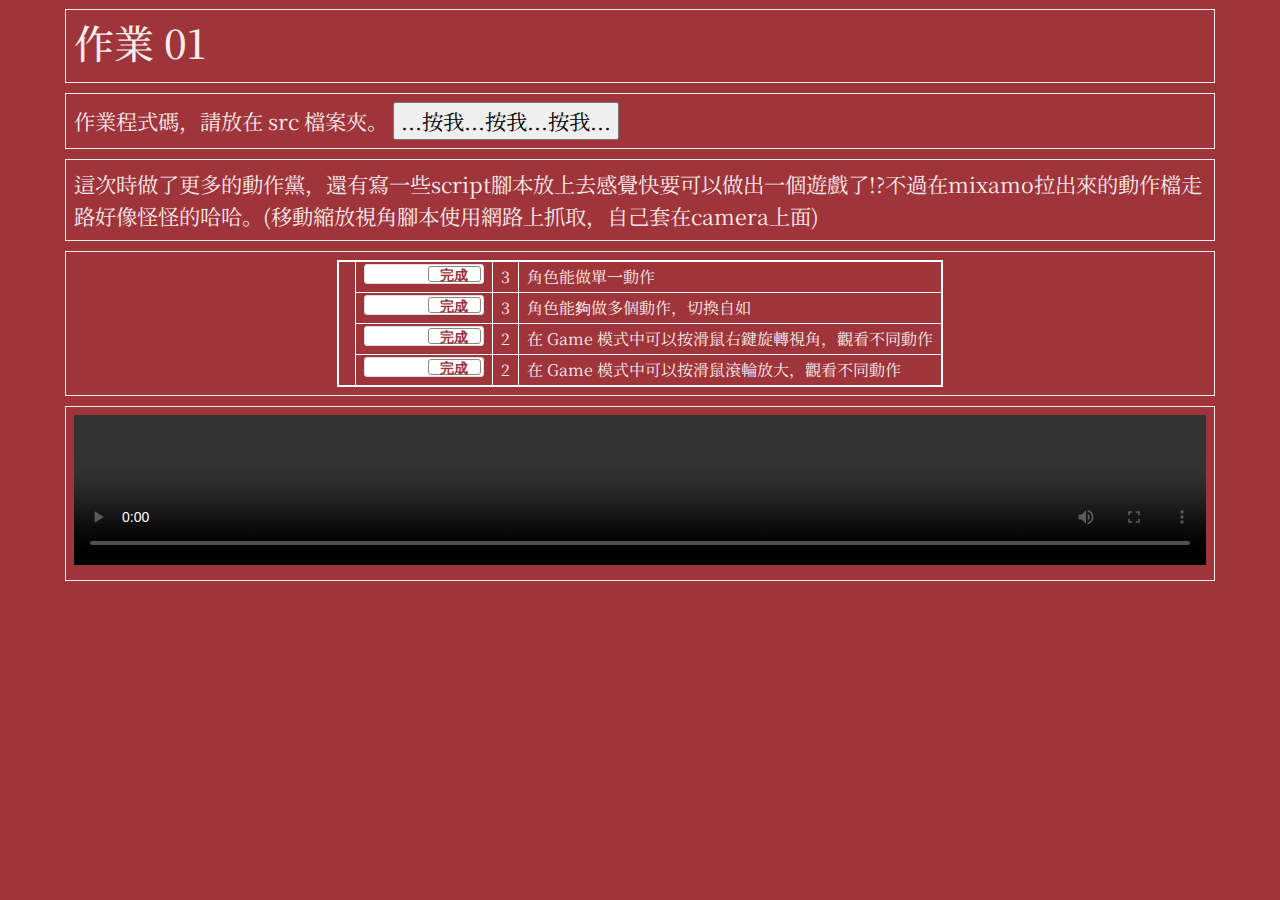
==== hw08/index.html @ 39d77854 "Update index.html" ====
<!doctype html>
<html lang="zh-Hant-TW">
<head>
<!-- Required meta tags -->
<meta charset="utf-8">
<meta name="viewport" content="width=device-width, initial-scale=1">

<!-- D3, jquery -->
<script src="https://d3js.org/d3.v3.min.js" charset="utf-8"></script>
<script src="https://code.jquery.com/jquery-3.6.0.min.js" charset="utf-8"></script>

<!-- Bootstrap CSS -->
<link href="https://cdn.jsdelivr.net/npm/bootstrap@5.1.1/dist/css/bootstrap.min.css" rel="stylesheet">
<script src="https://cdn.jsdelivr.net/npm/bootstrap@5.1.1/dist/js/bootstrap.bundle.min.js"></script>


<title>電腦動畫 111-1</title>
<style type="text/css">
  @import url('https://fonts.googleapis.com/css2?family=Noto+Serif+JP:wght@900&display=swap');

  table {
  border-collapse: collapse;
  border: 2px solid white; /* rgba(217,140,144,1) */
  font-size:  12pt;
  margin-left: auto;
  margin-right: auto;
  }

  td,
  th {
  border: 1px solid white;
  padding: 2px 8px;
  }

  .flipswitch
  {
      position: relative;
      background: white;
      width: 120px;
      height: 20px;
      -webkit-appearance: initial;
      border-radius: 3px;
      -webkit-tap-highlight-color: rgba(0, 0, 0, 0);
      outline:none;
      font-size: 14px;
      font-family: Trebuchet, Arial, sans-serif;
      font-weight: bold;
      cursor:pointer;
      border:1px solid #ddd;
  }
  .flipswitch:after
  {
      position:absolute;
      top:5%;
      display:block; 
      line-height:16px;
      width:45%;
      height:90%;
      background:#fff;
      box-sizing:border-box;
      text-align:center;
      transition: all 0.3s ease-in 0s; 
      color:rgba(159,53,58,1);
      border:#888 1px solid;
      border-radius:3px;
  }
  .flipswitch:after
  {
      left:2%;
      content: "未完成";
  }
  .flipswitch:checked:after
  {
      left:53%;
      content: "完成";
  }

  body {
    background-color: rgb(159, 53, 58);
    color: rgb(159, 53, 58);
    font-family: 'Noto Serif JP', sans-serif;
  }

  .container-fluid {
    width:  90%;
  }

  .hw12 {
    border: 1px solid rgb(159, 53, 58);
    margin-top: 8px;
    margin-bottom: 8px;
  }

  .twenty {
    border: 1px solid #f9eced;
    color: #f9eced;
    padding: 8px;
    font-size: 16pt;
  }

  .twenty a {
    color:  yellow;
    font-size:  11pt;
  }

  .twenty a:hover {
    color: #f9eced;
    font-size:  16pt;
  }

  .thirty {
    border: 1px solid #f9eced;
    color: #f9eced;
  }

  .ninety {
    border: 1px solid rgb(159, 53, 58);
    background-color: #f9eced;
    padding: 8px;
  }



  svg {
    border: 2px solid rgb(159, 53, 58);
  }

  path {
    pointer-events: all;
    fill: #f9eced;
    stroke: rgb(159, 53, 58);
    stroke-opacity: 0.95;
    stroke-width: 1px;
  }

  .active circle {
    stroke: #f9eced;
    stroke-width: 2px;
  }

  svg g text {
    fill: rgba(255, 255, 255, 0.95);
    background-color: rgba(255, 255, 0, 0.1);
    text-shadow: 0 0 16px #FF0000, 0 0 16px #000000;
    font-size: 24pt;
    text-anchor: middle;
  }

    .twenty:hover {
      /*
        background-color: rgba(255, 255, 0, 0.1);
      */
        box-shadow: 0 0 5px 3px #f9eced;
        color: cyan; 
        text-shadow: 0 0 6px #FFFFFF, 0 0 6px #000000;
    }

    img:hover {
      
        box-shadow: 0 0 1px 1px #f9eced;
      
        animation-name: happy;
        animation-duration: 0.5s;
        animation-iteration-count: infinite;
    }

    @keyframes happy {
        0% {
            transform: translateY(0px);
        }

        25% {
            transform: translateY(-15px);
        }

        50% {
            transform: translateY(0px);
        }

        75% {
            transform: translateY(-5px);
        }

        100% {
            transform: translateY(0px);
        }
    }

</style>
</head>
<body>

<div class="container-fluid">

  <!-- ------------------------------------------------>
  <div class="row hw12">
    <div class="col-md-12 twenty">
      <h1>作業 01</h1>
    </div>
  </div>

  <!-- ------------------------------------------------>
  <div class="row hw12">
    <div class="col-md-12 twenty">
      作業程式碼，請放在 src 檔案夾。
      <input type="button" name="back" onclick="window.location.href='https://github.com/NTUT-CG-Lab/ca2022f-hw-fantasywars/tree/main/hw08'" value="...按我...按我...按我...">

    </div>
  </div>

  <!-- ------------------------------------------------>
  <div class="row hw12">
    <div class="col-md-12 twenty">
      這次時做了更多的動作黨，還有寫一些script腳本放上去感覺快要可以做出一個遊戲了!?不過在mixamo拉出來的動作檔走路好像怪怪的哈哈。(移動縮放視角腳本使用網路上抓取，自己套在camera上面)
    </div>
  </div>

  <!-- ------------------------------------------------>
  <div class="row hw12">
    <div class="col-md-12 twenty">
      <table>
         <tr>
          <td rowspan="7" id="myTotal"></td>
          <td><input type="checkbox" class="flipswitch" id="myCheckbox1" checked></td>
          <td id='m1'>3</td>
          <td>角色能做單一動作</td>
        </tr>
        <tr>
          <td><input type="checkbox" class="flipswitch" id="myCheckbox3" checked></td>
          <td id='m3'>3</td>
          <td>角色能夠做多個動作，切換自如</td>
        </tr>
        <tr>
          <td><input type="checkbox" class="flipswitch" id="myCheckbox4" checked></td>
          <td id='m4'>2</td>
          <td>在 Game 模式中可以按滑鼠右鍵旋轉視角，觀看不同動作</td>
        </tr>
        <tr>
          <td><input type="checkbox" class="flipswitch" id="myCheckbox6" checked="checked" /></td>
          <td id='m6'>2</td>
          <td>在 Game 模式中可以按滑鼠滾輪放大，觀看不同動作 </td>
        </tr>
      </table>
    </div>
  </div>

  <!-- ------------------------------------------------>
  <div class="row hw12">
    <div class="col-md-12 twenty">
      <video id="video1" style="width:100%;max-width:100%;" controls="">
        <source src="https://www.w3schools.com/html/mov_bbb.mp4" type="video/mp4">
      </video>
    </div>
  </div>

  <!-- ------------------------------------------------>



<script>
  $(function() {
    var f = function() {
      $(this).next().text($(this).is(':checked') ? '做完' : '未做完');
    };
    $('input').change(f).trigger('change');
  });

  d3.select("#myCheckbox1").on("change",update);
  d3.select("#myCheckbox2").on("change",update);
  d3.select("#myCheckbox3").on("change",update);
  d3.select("#myCheckbox4").on("change",update);
  d3.select("#myCheckbox5").on("change",update);
  d3.select("#myCheckbox6").on("change",update);
  d3.select("#myCheckbox7").on("change",update);

  update();
  
  function update(){

    var score = 0;

    if (d3.select("#myCheckbox1").property("checked")){
      score += parseInt(d3.select('#m1').html());
    }

    if (d3.select("#myCheckbox2").property("checked")){
      score += parseInt(d3.select('#m2').html());   
    }

    if (d3.select("#myCheckbox3").property("checked")){
      score += parseInt(d3.select('#m3').html());   
    }

    if (d3.select("#myCheckbox4").property("checked")){
      score += parseInt(d3.select('#m4').html());   
    }

    if (d3.select("#myCheckbox5").property("checked")){
      score += parseInt(d3.select('#m5').html());   
    }

    if (d3.select("#myCheckbox6").property("checked")){
      score += parseInt(d3.select('#m6').html());   
    }

    if (d3.select("#myCheckbox7").property("checked")){
      score += parseInt(d3.select('#m7').html());   
    }

    d3.select("#myTotal").html(score);    
  }
</script>

</body>
</html>
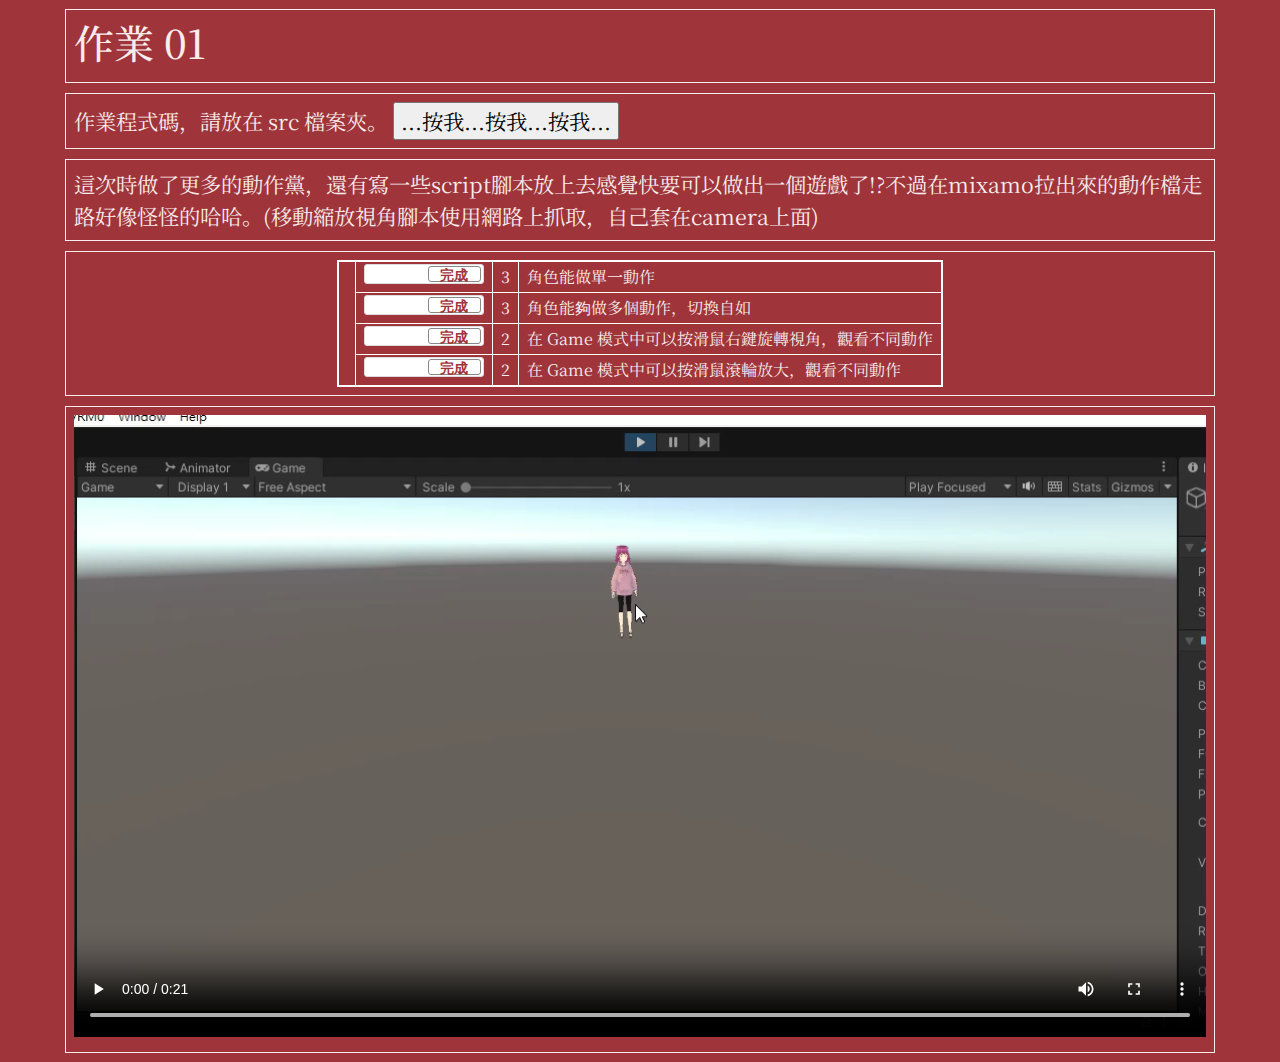
==== commit 23bf9ee2: "Update index.html" ====
--- a/hw08/index.html
+++ b/hw08/index.html
@@ -248,7 +248,7 @@
   <div class="row hw12">
     <div class="col-md-12 twenty">
       <video id="video1" style="width:100%;max-width:100%;" controls="">
-        <source src="https://www.w3schools.com/html/mov_bbb.mp4" type="video/mp4">
+        <source src="./video/record.mp4" type="video/mp4">
       </video>
     </div>
   </div>
